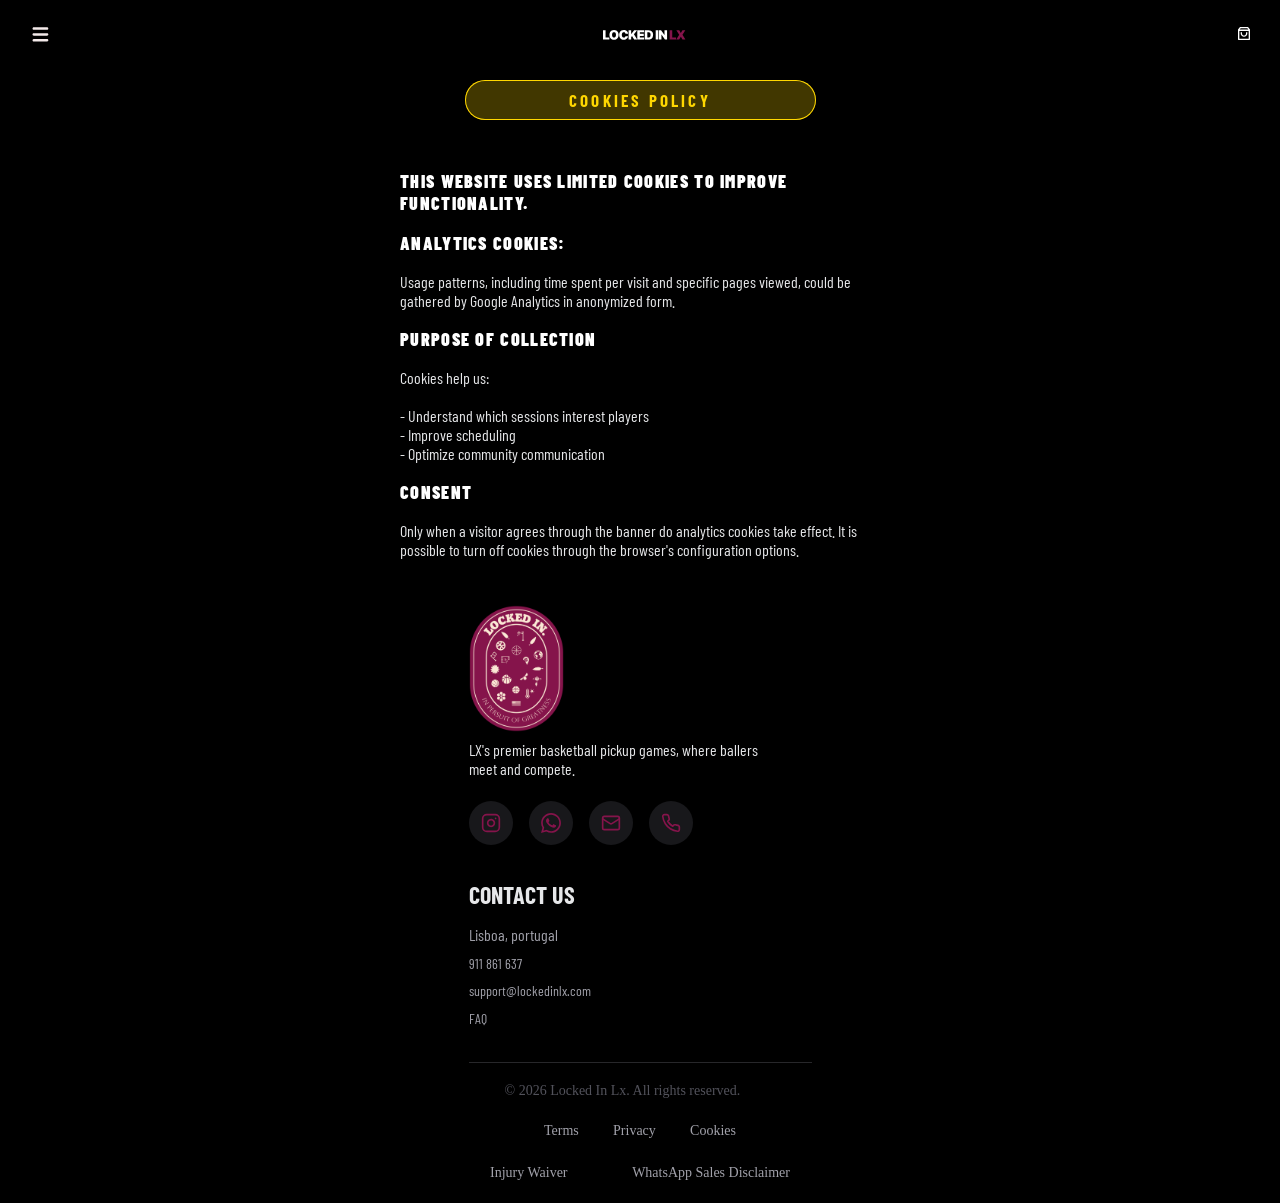
==== cookies.html @ 7228d4fa "Beta 1.3" ====
<!DOCTYPE html>
<html lang="en">
<head>
    <meta charset="UTF-8">
    <meta name="viewport" content="width=device-width, initial-scale=1.0, maximum-scale=1.0">
    <meta name="theme-color" content="#FFFFF">
    <meta name="msapplication-TileColor" content="#">
    <meta name="msapplication-TileImage" content="/ms-icon-144x144.png">
    <meta name="description" content="He">
    <meta name="robots" content="index, follow">
    <meta property="og:type" content="website" />    
    <meta property="og:description" content="Explore various sections including appointments, articles, and about me on our homepage, designed to guide you through your coaching journey." />
    <meta property="og:image" content="" />  <!-- pendinged image for the og:image meta tag -->
    <meta property="og:url" content="https://www.lockedinlx.com" />
    <meta property="og:site_name" content="lockedinlx" />
    <meta name="og:latitude" content="38.7223">
    <meta name="og:locality" content="Lisbon">
    <meta name="og:region" content="Lisbon">
    <meta name="og:country-name" content="Portugal">   
    <meta name="HandheldFriendly" content="True">
    <meta name="og:type" content="coaching"/>
    <meta name="keywords" content="basketball, hooper, book, schedule, merchandise, elite pro, tank top, compression shorts, training, tournaments">
    <meta name="rating" content="General">
    <meta name="coverage" content="Worldwide">
    <meta name="category" content="Sports">
    <meta name="language" content="EN">
    <meta name="target" content="all">
    <link rel="canonical" href="https://www.lockedinlx.com" />
    <link rel="icon" type="assets//icons/" href="assets/icons/favicon-96x96.png" sizes="96x96" />
    <link rel="icon" type="image/svg+xml" href="assets/icons/favicon.svg" />
    <link rel="shortcut icon" href="assets/icons/favicon.ico" />
    <link rel="apple-touch-icon" sizes="180x180" href="/apple-touch-icon.png"/>
    <meta name="apple-mobile-web-app-title" content="LI"/>
    <link rel="manifest" href="/site.webmanifest"/>
    <link rel="stylesheet" href="css/style.css">
    <link rel="stylesheet" href="css/fonts.css">
    <link rel="stylesheet" href="https://cdnjs.cloudflare.com/ajax/libs/font-awesome/6.3.0/css/all.min.css">
    <link rel="preconnect" rel="stylesheet" href="https://fonts.googleapis.com/icon?family=Material+Icons">
    <title> Privacy Policy </title>
</head>

<body>
<header id="main-header">
    <button class="menu-trigger" id="menu-open" aria-label="Open Menu">
        <img src="assets/icons/menu.svg" alt="">
    </button>

    <a href="index.html" class="logo-link">
        <img src="assets/icons/locked_in_small.svg" alt="Locked In Logo">
    </a>

    <a href="/store" class="store-link">
        <img src="assets/icons/store.svg" alt="Store">
    </a>
</header>

<nav id="side-menu" class="nav-overlay">
    <button id="menu-close" class="close-btn">&times;</button>
    <div class="nav-links">
        <a href="#"> Home </a>
        <a href="#store"> VIEW MERCH </a>
        <a href="#test"> LEGAL </a>
    </div>
</nav>

<div class="legal_heading_container">
    <h2 class="barlow-condensed-bold"> COOKIES POLICY </h2>
</div>

<section class="legal_container">
    <article id="legal_container_child">
        <h3 class="barlow-condensed-black" > This website uses limited cookies to improve functionality.  </h3> <br>
        
        <h3 class="barlow-condensed-black" > Analytics Cookies: </h3> <br> 
        <p class="barlow-condensed-regular">
            Usage patterns, including time spent per visit and specific pages viewed, 
            could be gathered by Google Analytics in anonymized form.
        </p>
        <br><h3 class="barlow-condensed-black" > Purpose of collection </h3> <br> 
        <p class="barlow-condensed-regular"> 
            Cookies help us: <br>
            <br> - Understand which sessions interest players
            <br> - Improve scheduling
            <br> - Optimize community communication

        </p> <br>
        <h3 class="barlow-condensed-black" > Consent </h3> <br> 
        <p class="barlow-condensed-regular"> 
            Only when a visitor agrees through the banner do analytics cookies take effect.
            It is possible to turn off cookies through the browser's configuration options.
        </p> <br>
        

    </article>
</section>

<br> <footer>
    <section class="home_footer_container_01">
        <div> <img src="assets/icons/color-logo.png" alt="" style="width:95px; height:auto;"> </div>
        <div> <p class="barlow-condensed-regular"> LX's premier basketball pickup games, where ballers meet and compete. </p> </div>
        <div> 
            <a href="#" class="footer_logo_container"> 
                <img src="assets/icons/instagram-footer.svg" alt="instagram logo">
            </a>
                <a href="#" class="footer_logo_container"> 
                    <img src="assets/icons/whatsap-footer.svg" alt="whatsap logo">
                </a>
                    <a href="#" class="footer_logo_container"> 
                        <img src="assets/icons/email-footer.svg" alt="email logo">
                    </a>
            <a href="#" class="footer_logo_container"> 
                <img src="assets/icons/phone.svg" alt="phone logo">
            </a>
        </div>
    </section>

    <section class="contact_us_container">
        <div> 
            <h2 class="barlow-condensed-bold"> CONTACT US </h2> 
        </div>
        <div> 
            <span class="barlow-condensed-regular" style="color:#A1A1AA;"> Lisboa, portugal</span>
            <a href="#" class="barlow-condensed-regular">911 861 637</a>
            <a href="#" class="barlow-condensed-regular"> support@lockedinlx.com </a>
            <a href="#" class="barlow-condensed-regular">FAQ </a>
        </div>
    </section>

    <section class="all_rights_reserved_container">
        <div> <p class="inter-regular"> © 2026 Locked In Lx. All rights reserved.</p> </div>
        <div> 
            <a class="inter-regular" href="terms_of_participation.html"> Terms </a> 
            <a class="inter-regular" href="privacy_policy.html"> Privacy </a> 
            <a class="inter-regular" href="cookies.html"> Cookies </a>
        </div>
        
        <div>
            <a class="inter-regular" href="injury_waiver.html"> Injury Waiver </a> 
            <a class="inter-regular" href="whatsapp_sales_disclaimer.html"> WhatsApp Sales Disclaimer </a> 
        </div>
    </section>
</footer>

    <script src="https://cdn.lordicon.com/lordicon.js" defer></script>
    <script src="javascript/scroll_detection_menu.js" defer></script>
</body>
---- css/style.css ----
@charset "utf-8"; 
@import url('https://fonts.googleapis.com/css2?family=Barlow+Condensed:ital,wght@0,100;0,200;0,300;0,400;0,500;0,600;0,700;0,800;0,900;1,100;1,200;1,300;1,400;1,500;1,600;1,700;1,800;1,900&display=swap');
@import url('https://fonts.googleapis.com/css2?family=Inter:ital,opsz,wght@0,14..32,100..900;1,14..32,100..900&display=swap');
@import url('https://fonts.googleapis.com/css2?family=Roboto+Condensed:ital,wght@0,100..900;1,100..900&display=swap');
* { margin:0px; padding:0px; box-sizing:border-box;  }

/* .fbc-center-column stands for flexbox center column, it is a utility class that can be used to center content both horizontally and vertically in a column layout. */
/* .fbc-center-row stands for flexbox center row, it is a utility class that can be used to center content both horizontally and vertically in a row layout. */


:root  {  
        --white:#FFFFFF;
        --bright-yellow:#F5EDEA;
        --dark-yellow:#F0B556;
        --main-yellow:#FFD700;
        --header-height: 42px;
        --main-red:#EF4444;;
        --font-01:'Inter';
        --font-02:'Playfair Display';
        --font-03:'DM Sans';
        --m: 4rem;
        --header-height: 3.2rem;
        --first-color: #037486;
        --dark-color: #070D1F;
        --dark-color-alt: #282B3A;
        --white-color: #E6E7E9;
        --normal-font-size: 1rem;
        --small-font-size: .813rem;
        --glass-bg: rgba(0, 0, 0, 0.475); /* Deep black but translucent */
        --blur-strength: 12px;
        --z-fixed: 100;
}
body::-webkit-scrollbar { display: none; }

html,body { 
    margin: 0;
    padding: 0;
    overflow-y: scroll; 
    -webkit-overflow-scrolling: touch;
    scroll-behavior: smooth; 
    background-color: black; /* Note: when the header turns black, it will match the body color */
}
    
p,h1,h3,h4, h2 { text-decoration:none; color:var(--white-color);  }




header {
    display: flex;
    align-items: center;
    justify-content: space-between;
    height: 70px; /* Slightly taller for a premium feel */
    padding: 0 30px;
    position: fixed;
    top: 0;
    width: 100%;
    z-index: 1000;
    box-sizing: border-box;
    background-color: transparent;
    transition: all 0.4s cubic-bezier(0.4, 0, 0.2, 1); /* Smoother curve */
}

/* The Glass Effect on Scroll */
header.scrolled {
    background-color: var(--glass-bg);
    backdrop-filter: blur(var(--blur-strength));
    -webkit-backdrop-filter: blur(var(--blur-strength)); /* Safari support */
    border-bottom: 1px solid rgba(255, 255, 255, 0.1); /* Subtle "edge" */
    height: 50px; /* Slight shrink effect on scroll */
}

/* Reset buttons */
button {
    background: none;
    border: none;
    cursor: pointer;
    padding: 0;
}

.nav-overlay {
    position: fixed;
    top: 0;
    left: 0; /* Changed from right for better transform logic */
    width: 100%;
    height: 100%;
    background: rgba(15, 15, 18, 0.95); /* Matched to your deep dark theme */
    backdrop-filter: blur(15px);
    -webkit-backdrop-filter: blur(15px); /* Safari support */
    z-index: 2000;
    display: flex;
    flex-direction: column;
    align-items: center;
    justify-content: center;
    
    /* Hardware-accelerated slide */
    transform: translateX(100%);
    transition: transform 0.4s cubic-bezier(0.25, 1, 0.5, 1); /* Premium easing curve */
}

.nav-overlay.open {
    transform: translateX(0);
}

/* ========================================
   CLOSE BUTTON
   ======================================== */
.close-btn {
    position: absolute;
    top: 24px;
    right: 32px;
    background: transparent;
    border: none;
    color: #a1a1aa;
    font-size: 3.5rem;
    font-weight: 300;
    cursor: pointer;
    transition: color 0.3s ease, transform 0.3s ease;
    line-height: 1;
}

.close-btn:hover {
    color: #ffffff;
    transform: rotate(90deg) scale(1.1); /* Nice interactive twist */
}

/* ========================================
   NAV LINKS & STAGGERED ANIMATION
   ======================================== */
.nav-links {
    display: flex;
    flex-direction: column;
    align-items: center;
    gap: 32px; /* Replaces margin for cleaner spacing */
}

.nav-links a {
    /* Force the custom font and weight */
    font-family: 'Barlow Condensed', sans-serif !important; 
    font-weight: 900 !important; /* 900 is usually the "Black" weight */
    text-transform: uppercase;   /* Ensures it stays capitalized */
    
    /* ... keep your other existing styles like size, color, animation ... */
    display: block;
    font-size: 3rem;
    color: #e4e4e7;
    text-decoration: none;
    letter-spacing: 5px;
    opacity: 0;
    transform: translateY(30px);
    transition: color 0.3s ease, opacity 0.4s ease, transform 0.4s cubic-bezier(0.175, 0.885, 0.32, 1.275);
}

/* Hover State */
.nav-links a:hover {
    color: #FFD700; /* Using your store's yellow accent */
    transform: scale(1.05) translateY(-2px);
}

/* THE MAGIC: When the menu opens, fade the links in and slide them up.
   We delay them slightly so they cascade in.
*/
.nav-overlay.open .nav-links a {
    opacity: 1;
    transform: translateY(0);
}

.nav-overlay.open .nav-links a:nth-child(1) { transition-delay: 0.15s; }
.nav-overlay.open .nav-links a:nth-child(2) { transition-delay: 0.25s; }
.nav-overlay.open .nav-links a:nth-child(3) { transition-delay: 0.35s; }

.close-btn {
    position: absolute;
    top: 20px;
    right: 30px;
    font-size: 3rem;
    color: white;
}


section#upcoming_runs_container { 
    height:auto; width:343px;
    display:flex; align-items:center; justify-content:center; 
    margin:auto;margin-bottom:30px; margin-top:30px;
}

article#upcoming_runs_container_child  { 
    border:1px solid black; height:144px; 
    width:343px; display:flex; 
    align-items:center; justify-content:center;  
    flex-direction:column; gap:15px;
}

article#upcoming_runs_container_child > h3 { color:#FFD700; letter-spacing:3.2px;}
article#upcoming_runs_container_child > h2 { color:#FFFFFF; letter-spacing:1.8px; font-size:44px; }
article#upcoming_runs_container_child > p { color:#A1A1AA; font-size:14px; line-height:24px; text-align:center; width:290px; }
#nike_elite_gear_heading_container { 
    height:170px; 
    width:351px; margin:auto; display:flex; 
    flex-direction:column; 
    align-items:center; justify-content:center;
    margin-top:30px; margin-bottom:30px; 
}

/* Legal container */

.legal_container  { 
    min-height:144px;  margin:auto; padding:10px;
    max-width:500px; display:flex; margin-top:40px;
    align-items:center; justify-content:center;  
    flex-direction:column; 
}

.legal_heading_container { 
    height:40px; border-radius:99px; background-color:#ffd90041; 
    width:351px; margin:auto; display:flex;  box-shadow:inset 0 0 0 1px #FFD700;
    align-items:center; justify-content:center; display:flex;
    margin-top:80px; 
}

.legal_heading_container > h2 { color:#FFD700; font-size:17px; letter-spacing:3.2px; }

#nike_elite_gear_heading_container_child { text-align:center; display:flex; align-items:center; justify-content:space-between; flex-direction:column; gap:px; }
    #nike_elite_gear_heading_container_child > h3 { color:#FFD700; font-size:32px;}
        #nike_elite_gear_heading_container_child > h4 { color:#FFD700; font-size:17px; letter-spacing:3.2px; }

    #nike_elite_gear_heading_container_child > h2 { color:#FFFFFF; font-size:44px;}
    #nike_elite_gear_heading_container_child > p { color:#A1A1AA; margin-top:10px;}

    
/* ============================= */
/* SCHEDULE CARD COMPONENT       */
/* ============================= */




/* ============================= */

.schedule_component_father {
    position: relative;
    height: 340px;
    width: 343px;
    border: 1px solid #27272A;
    border-radius: 16px;
    margin: auto;
    margin-bottom: 30px;
    padding: 24px;
    display: flex;
    flex-direction: column;
    justify-content: space-between;
    background: #0f0f12;
    overflow: hidden;
    transition: transform 0.3s ease, box-shadow 0.3s ease;
}

.schedule_component_father:hover {
    transform: translateY(-4px);
    box-shadow: 0 0 0 1.4px #D6A700;
}

#test:hover{
        transform: translateY(-4px);
    box-shadow: 0 0 0 1.4px #EF4444;
}

/* Glow Effect */
.schedule_component_father::before {
    content: "";
    position: absolute;
    inset: 0;
    border-radius: inherit;
    pointer-events: none;
    background: radial-gradient(
        circle at center,
        rgba(255, 221, 87, 0.08) 20%,
        rgba(255, 221, 87, 0.06) 45%,
        rgba(255, 221, 87, 0.03) 75%,
        transparent 100%
    );
    animation: pulseGlow 6s ease-in-out infinite;
}

@keyframes pulseGlow {
    0%, 100% { opacity: 0.4; transform: scale(1); }
    50% { opacity: 0.8; transform: scale(1.05); }
}


/* ============================= */
/* TOP SECTION                   */
/* ============================= */

.event_type_container {
    display: flex;
    flex-direction: column;
    gap: 14px; 
}

.event_type_indicator {
    display: flex; 
    align-items: center;
    justify-content: space-between;
}

/* King of the Court Badge */
.event_type_indicator > :nth-child(1) {
    display: flex;
    align-items: center;
    justify-content: center;
    padding: 10px 20px;
    background-color: rgba(239, 68, 68, 0.15);
    border-radius: 99px;
    border: 1px solid #EF4444;
}

.event_type_indicator > :nth-child(1) p {
    color: #F87171;
    letter-spacing: 0.6px;
    font-size:8.1px;
}

/* Live Indicator */
.event_type_indicator > :nth-child(2) {
    display: flex;
    align-items: center; 
    gap: 6px;
    font-size: 0.75rem;
    color: #9CA3AF;
}

.red_dot {
    height: 8px;
    width: 8px;
    border-radius: 50%;
    background-color: #EF4444;
    animation: blink 1.5s infinite ease-in-out;
}

@keyframes blink {
    0%, 100% { opacity: 1; }
    50% { opacity: 0.4; }
}

/* Title */
.event_type_title h2 {
    font-size: 1.25rem;
    color: #ffffff; margin-top:20px;
    line-height: 1.2;
}


/* ============================= */
/* DETAILS GRID                  */
/* ============================= */

.event_details_container {
    display: flex;
    flex-wrap: wrap;
    gap: 14px;
}

.event_details_small_container {
    width: calc(50% - 7px);
    display: flex;
    align-items: center;
    gap: 10px;
}

/* Icon container */
.event_details_small_container > :nth-child(1) {
    height: 36px;
    width: 36px;
    background-color: #27272A;
    border-radius: 8px;
    display: flex;
    align-items: center;
    justify-content: center;
}

/* Text container */
.event_details_small_container > :nth-child(2) {
    display: flex;
    flex-direction: column;
    justify-content: center;
}

.event_details_small_container h4 {
    font-size: 0.7rem;
    font-weight: 600;
    color: #E4E4E7;
}

.event_details_small_container a {
    font-size: 0.65rem;
    color: #FFD700;

}.event_details_small_container p {
    font-size: 0.65rem; 
    color: #9CA3AF;
}

/* Green spots indicator */
.event_details_small_container span {
    font-weight: 700;
}


/* ============================= */
/* BUTTON STATES                 */
/* ============================= */

.sold_out_like_button {
    height: 52px;
    width: 160px;
    background-color: #18181B;
    border-radius: 99px;
    border: 1px solid #27272A;
    color: #EF4444;
    font-weight: 600;
    letter-spacing: 1px;
    cursor: not-allowed;
    transition: background 0.3s ease, transform 0.2s ease;
}

.sold_out_like_button:hover {
    background-color: #1f1f23;
}

.join_now_like_button {
    height: 52px;
    width: 160px;
    background-color: #85144B;
    border-radius: 99px;
    border: 1px solid #85144B;
    color: #FFFFFf;
    font-weight: 600;
    letter-spacing: 1px;
    cursor: pointer;
    transition: background 0.3s ease, transform 0.2s ease;
}

.join_now_like_button:hover {
    background-color: #9d1356;
    transform: translateY(-2px);
}

/* ------------------------------------------------- ( Carousel ) --------------------------------------------------------- */
.carousel_viewport {
    overflow: hidden;
    width: 100%;
    cursor: grab; /* Visual cue that it's swipeable */
}

.carousel_viewport:active { cursor: grabbing; }

.carousel_track {
    display: flex;
    gap: 20px;
    transition: transform 0.5s cubic-bezier(.25, .8, .25, 1);
    will-change: transform; /* Performance optimization */
}

/* Shared Box Styles */
.home_page_product_boxes {
    flex: 0 0 229px;
    height: 187px;
    border-radius: 8px;
    border: 1px solid #7D7D7D;
    text-decoration: none; /* Remove link underline */
    display: flex;
    flex-direction: column;
    justify-content: flex-end; /* Pushes content to the bottom */
    align-items: center;
    padding-bottom: 20px; 
    background-size: cover;
    background-position: center;
    background-repeat: no-repeat;
    user-select: none;
    -webkit-user-drag: none;
}

/* Label Styling - No more negative margins */
.label_container {
    height: 28px;
    width: 80%;
    display: flex;
    align-items: center;
    justify-content: center;
    background: rgba(0,0,0,0.2); /* Slight overlay for readability */
}

.barlow-condensed-black {
    color: white;
    letter-spacing: 1.3px;
    font-size: 18px;
    text-transform: uppercase;
}

/* Specific Backgrounds */
.item-socks  { background-image: url('../assets/images/home_page_elite_socks.png'); }
.item-tank   { background-image: url('../assets/images/home_page_tank_top.png'); }
.item-tshirt { background-image: url('../assets/images/home_page_drift_tshirt.png'); }

/* Buttons */
.carousel_btn {
    position: absolute;
    background:none;
    border: none;
    color: white;
    font-size: 30px;
    width: 40px;
    height: 40px;
    border-radius: 50%;
    cursor: pointer;
    z-index: 10; 
}

.prev { left: 10px; }
.next { right: 10px; }
button{ border:none;}


/* HOME PAGE MERCH BUTTON        */
/* ============================= */

#home_page_merch_button {
    position: relative;
    height: 64px;
    width: 210px;
    margin: 20px auto;
    display: flex;
    justify-content: center;
    align-items: center;
    gap: 12px;

    background: linear-gradient(145deg, #1a1a1d, #111113);
    border-radius: 14px;
    border: 1px solid #2a2a2e;

    box-shadow:
        0 10px 25px rgba(0, 0, 0, 0.5),
        inset 0 0 0 1px rgba(255,255,255,0.04);

    cursor: pointer;
    overflow: hidden;

    transition:
        transform 0.25s ease,
        box-shadow 0.25s ease,
        background 0.3s ease;
}


/* ============================= */
/* PREMIUM CLICK SPRING          */
/* ============================= */

#home_page_merch_button:active {
    animation: nikePress 0.4s cubic-bezier(.34,1.56,.64,1); 
}

@keyframes nikePress {
    0%   { transform: scale(1); }
    35%  { transform: scale(0.88) translateY(2px); } /* compression */
    65%  { transform: scale(1.04); }                 /* overshoot */
    100% { transform: scale(1); }                    /* settle */
}


/* ============================= */
/* TEXT                          */
/* ============================= */


/* ============================= */
/* ICON MOTION                   */
/* ============================= */

#home_page_merch_button lord-icon {
    transition: transform 0.3s ease; width:25px;height:25px
}

#home_page_merch_button:hover lord-icon {
    transform: translateX(5px);
}

#home_page_merch_button > a { text-decoration:none; color:white; font-size:17px;}
/* ============================= */
/* PREMIUM LIGHT SWEEP           */
/* ============================= */

#home_page_merch_button::before {
    content: "";
    position: absolute;
    top: 0;
    left: -120%;
    width: 120%;
    height: 100%;
    background: linear-gradient(
        120deg,
        transparent 30%,
        rgba(255,255,255,0.08),
        transparent 70%
    );
    transition: left 0.6s ease;
}

#home_page_merch_button:hover::before {
    left: 120%;
}

.got_questions_container { 
    height:100px; width:317px; margin:auto; margin-top:30px;
    display:flex; flex-direction:column; align-items:center; justify-content:center;
}

.got_questions_container > h3 { color:#FFD700; letter-spacing:4.2px;}
.got_questions_container > h2 { color:#FFFFFF;  font-size:36px; }

.faq {
    width: 350px; 
    margin: auto; margin-top:30px; margin-bottom:40px;
}

.accordion-item {
    border-radius: 12px;
    background: #0f1117;
    overflow: hidden;
    margin-bottom: 20px;
    transition: border 0.3s ease; 
    border: 2px solid transparent; 
}

.accordion-item.active {
    border: 1px solid #ffd400;
  
}

.accordion-header {
    background: transparent;
    width: 100%;
    padding: 20px;
    border: none;
    font-size: 18px;
    color: #fff;
    display: flex;
    justify-content: space-between;
    align-items: center;
    cursor: pointer;
}

.accordion-header .icon {
    transition: transform 0.3s ease, color 0.3s ease;
}

.accordion-header span {
   letter-spacing:0.8px;
}

.accordion-item.active .icon {
    transform: rotate(180deg);
}

.accordion-content {
    height: 0;
    overflow: hidden;
    padding: 0 20px;
    transition: height 0.4s ease, padding 0.3s ease;
}

.accordion-content p {
    font-size: 16px;
    color: #9ca3af;
    line-height: 1.4;
}

/* ------------------------------------------------- ( Footer ) --------------------------------------------------------- */
 
.home_footer_container_01 { 
 
height:255px; width:343px; 
margin:auto;  display:flex;
flex-direction:column; margin-bottom:20px;
justify-content:space-between;
}

.home_footer_container_01 > :nth-child(1) { 
    min-height:36px; width:140px; 
    display:flex; 
    align-items:center; justify-content:flex-start;
}

.home_footer_container_01 > :nth-child(2) { height:52px; width:300px; display:flex; align-items:center; justify-content:center;}

.home_footer_container_01 > :nth-child(3) { 
    min-height:44px; width:224px; margin-top:15px;
    display:flex; align-items:flex-end; justify-content:space-between;}

.footer_logo_container { border-radius:50%; background-color:#18181B; margin-bottom:15px; height:44px; width:44px; display:flex; align-items:center; justify-content:center;}

.contact_us_container {   height:152px; width:343px; margin:auto; display:flex; flex-direction:column; justify-content:space-between; }

.contact_us_container > :nth-child(1) { height:36px; width:162px; }  

.contact_us_container > :nth-child(2) { height:112px; width:187px; flex-direction:column; display:flex; align-items:flex-start; justify-content:space-around;}  

.contact_us_container > :nth-child(2) > a { color:#A1A1AA; font-size:14px; text-decoration:none;}

.all_rights_reserved_container { 
    border-top:1px solid #27272A; min-height:90px; width:343px; margin:auto; 
    margin-top:30px; margin-bottom:20px;  justify-content:space-between; gap:20px;
    display:flex; flex-direction:column; align-items:center;
}


.all_rights_reserved_container > div:nth-child(1) { height:20px; min-width:271px; margin-top:20px;}
.all_rights_reserved_container > div:nth-child(1) > p { color:#52525B; font-size:14px;;  }

.all_rights_reserved_container > div:nth-child(2) {
    height:20px; width:192px;  
    text-align:center; display:flex; justify-content:space-between;
}  
.all_rights_reserved_container > div:nth-child(2) > a { color:#A1A1AA; font-size:14px; text-decoration:none;}


.all_rights_reserved_container > div:nth-child(3) { 
    height:20px; 
    width:300px; text-align:center; 
    display:flex; justify-content:space-between;
    align-items:center;}  

.all_rights_reserved_container > div:nth-child(3) > a { color:#A1A1AA; font-size:14px; text-decoration:none;}
---- css/fonts.css ----
.barlow-condensed-thin {
  font-family: "Barlow Condensed", sans-serif;
  font-weight: 100;
  font-style: normal;
}

.barlow-condensed-extralight {
  font-family: "Barlow Condensed", sans-serif;
  font-weight: 200;
  font-style: normal;
}

.barlow-condensed-light {
  font-family: "Barlow Condensed", sans-serif;
  font-weight: 300;
  font-style: normal;
}

.barlow-condensed-regular {
  font-family: "Barlow Condensed", sans-serif;
  font-weight: 400;
  font-style: normal;
}

.barlow-condensed-medium {
  font-family: "Barlow Condensed", sans-serif;
  font-weight: 500;
  font-style: normal;
}

.barlow-condensed-semibold {
  font-family: "Barlow Condensed", sans-serif;
  font-weight: 600;
  font-style: normal;
}

.barlow-condensed-bold {
  font-family: "Barlow Condensed", sans-serif;
  font-weight: 700;
  font-style: normal;
}

.barlow-condensed-extrabold {
  font-family: "Barlow Condensed", sans-serif;
  font-weight: 800;
  font-style: normal;
}

.barlow-condensed-black {
  font-family: "Barlow Condensed", sans-serif;
  font-weight: 900;
  font-style: normal;
}

.barlow-condensed-thin-italic {
  font-family: "Barlow Condensed", sans-serif;
  font-weight: 100;
  font-style: italic;
}

.barlow-condensed-extralight-italic {
  font-family: "Barlow Condensed", sans-serif;
  font-weight: 200;
  font-style: italic;
}

.barlow-condensed-light-italic {
  font-family: "Barlow Condensed", sans-serif;
  font-weight: 300;
  font-style: italic;
}

.barlow-condensed-regular-italic {
  font-family: "Barlow Condensed", sans-serif;
  font-weight: 400;
  font-style: italic;
}

.barlow-condensed-medium-italic {
  font-family: "Barlow Condensed", sans-serif;
  font-weight: 500;
  font-style: italic;
}

.barlow-condensed-semibold-italic {
  font-family: "Barlow Condensed", sans-serif;
  font-weight: 600;
  font-style: italic;
}

.barlow-condensed-bold-italic {
  font-family: "Barlow Condensed", sans-serif;
  font-weight: 700;
  font-style: italic;
}

.barlow-condensed-extrabold-italic {
  font-family: "Barlow Condensed", sans-serif;
  font-weight: 800;
  font-style: italic;
}

.barlow-condensed-black-italic {
  font-family: "Barlow Condensed", sans-serif;
  font-weight: 900;
  font-style: italic;
}


/* Roboto Condensed  */



.roboto_condensed {
  font-family: "Roboto Condensed", sans-serif;
  font-optical-sizing: auto;
  font-style: normal;
}

.inter {
  font-family: "Inter", sans-serif;
  font-optical-sizing: auto;
  font-style: normal;
}
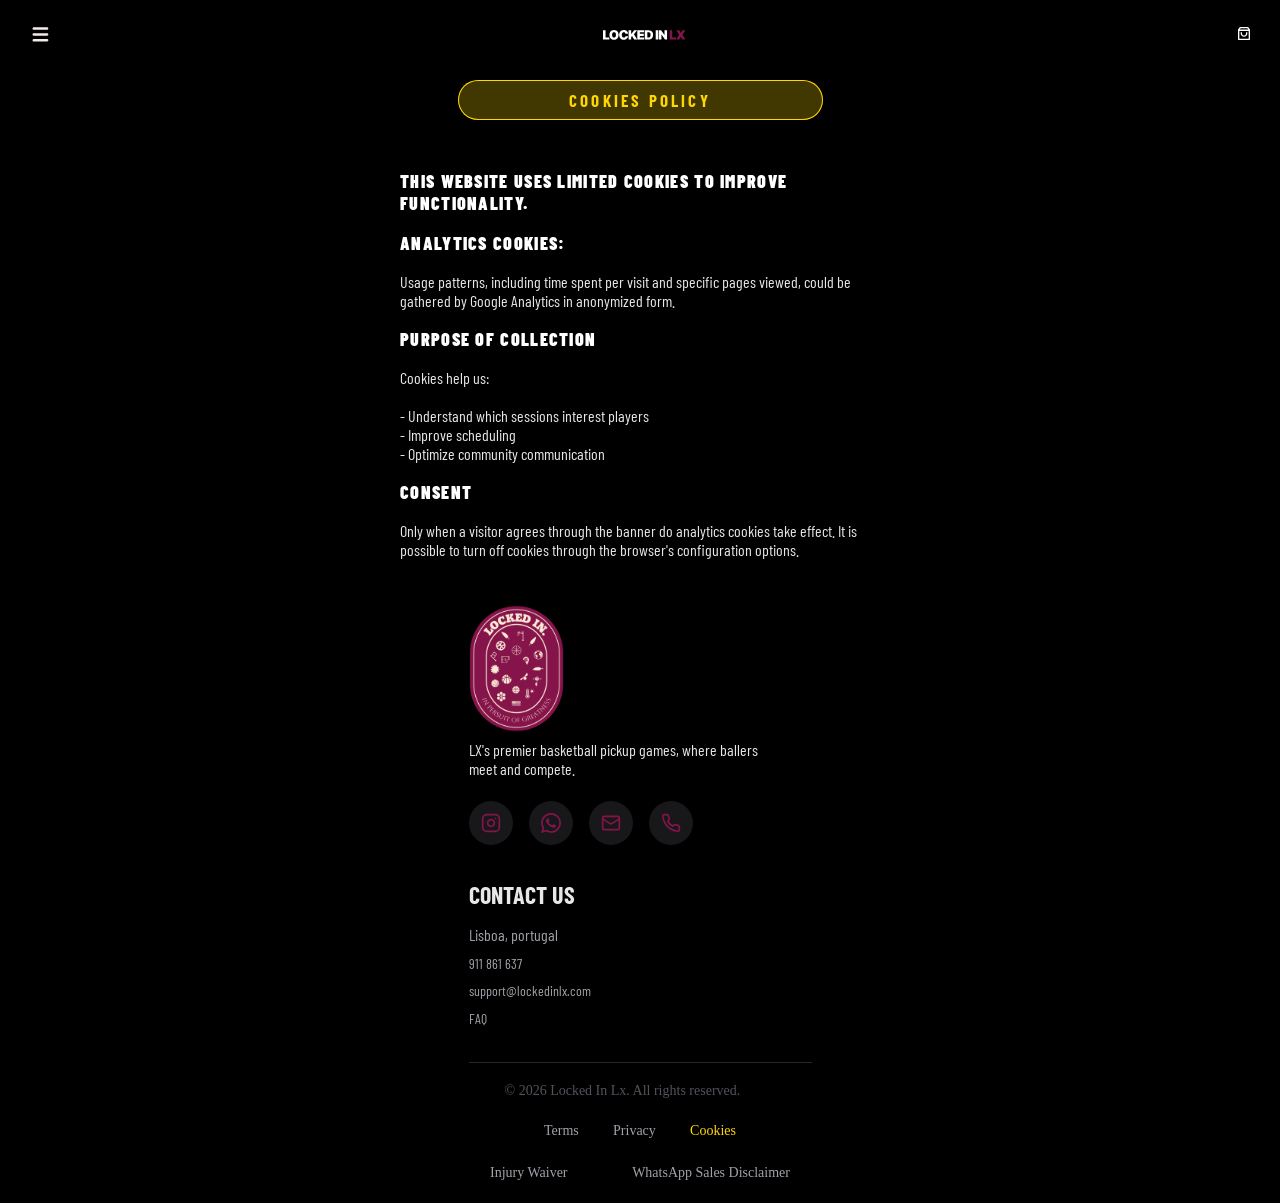
==== commit 7ea369a3: "Beta 1.5" ====
--- a/cookies.html
+++ b/cookies.html
@@ -131,12 +131,12 @@
         <div> 
             <a class="inter-regular" href="terms_of_participation.html"> Terms </a> 
             <a class="inter-regular" href="privacy_policy.html"> Privacy </a> 
-            <a class="inter-regular" href="cookies.html"> Cookies </a>
+            <a class="inter-regular" style="color:#FFD700;" href="#"> Cookies </a>
         </div>
         
         <div>
             <a class="inter-regular" href="injury_waiver.html"> Injury Waiver </a> 
-            <a class="inter-regular" href="whatsapp_sales_disclaimer.html"> WhatsApp Sales Disclaimer </a> 
+            <a class="inter-regular" href="whatsap_merchandise_disclaimer.html"> WhatsApp Sales Disclaimer </a> 
         </div>
     </section>
 </footer>
--- a/css/style.css
+++ b/css/style.css
@@ -38,6 +38,8 @@
     overflow-y: scroll; 
     -webkit-overflow-scrolling: touch;
     scroll-behavior: smooth; 
+        -ms-overflow-style: none;
+scrollbar-width: none;
     background-color: black; /* Note: when the header turns black, it will match the body color */
 }
     
@@ -185,7 +187,7 @@
 }
 
 article#upcoming_runs_container_child  { 
-    border:1px solid black; height:144px; 
+    height:144px; 
     width:343px; display:flex; 
     align-items:center; justify-content:center;  
     flex-direction:column; gap:15px;
@@ -212,8 +214,8 @@
 }
 
 .legal_heading_container { 
-    height:40px; border-radius:99px; background-color:#ffd90041; 
-    width:351px; margin:auto; display:flex;  box-shadow:inset 0 0 0 1px #FFD700;
+    height:40px; border-radius:99px; background-color:#ffd90041; padding-left:13px; padding-right:13px;
+    width:365px; margin:auto; display:flex;  box-shadow:inset 0 0 0 1px #FFD700;
     align-items:center; justify-content:center; display:flex;
     margin-top:80px; 
 }
@@ -225,14 +227,12 @@
         #nike_elite_gear_heading_container_child > h4 { color:#FFD700; font-size:17px; letter-spacing:3.2px; }
 
     #nike_elite_gear_heading_container_child > h2 { color:#FFFFFF; font-size:44px;}
-    #nike_elite_gear_heading_container_child > p { color:#A1A1AA; margin-top:10px;}
+    #nike_elite_gear_heading_container_child > p { color:#A1A1AA; margin-top:10px; text-align:center;}
 
     
 /* ============================= */
 /* SCHEDULE CARD COMPONENT       */
 /* ============================= */
-
-
 
 
 /* ============================= */
@@ -242,7 +242,7 @@
     height: 340px;
     width: 343px;
     border: 1px solid #27272A;
-    border-radius: 16px;
+    border-radius: 16px; 
     margin: auto;
     margin-bottom: 30px;
     padding: 24px;
@@ -259,10 +259,6 @@
     box-shadow: 0 0 0 1.4px #D6A700;
 }
 
-#test:hover{
-        transform: translateY(-4px);
-    box-shadow: 0 0 0 1.4px #EF4444;
-}
 
 /* Glow Effect */
 .schedule_component_father::before {
@@ -381,7 +377,7 @@
 /* Text container */
 .event_details_small_container > :nth-child(2) {
     display: flex;
-    flex-direction: column;
+    flex-direction: column; 
     justify-content: center;
 }
 
@@ -477,13 +473,13 @@
     background-position: center;
     background-repeat: no-repeat;
     user-select: none;
-    -webkit-user-drag: none;
+    -webkit-user-drag: none; 
 }
 
 /* Label Styling - No more negative margins */
 .label_container {
     height: 28px;
-    width: 80%;
+    width: 80%; 
     display: flex;
     align-items: center;
     justify-content: center;
@@ -501,6 +497,7 @@
 .item-socks  { background-image: url('../assets/images/home_page_elite_socks.png'); }
 .item-tank   { background-image: url('../assets/images/home_page_tank_top.png'); }
 .item-tshirt { background-image: url('../assets/images/home_page_drift_tshirt.png'); }
+.item-molten { background-image: url('https://tiebreakertimes.com.ph/wp-content/uploads/2023/09/2023-FIBA-WC-Final-Molten-ball.jpg'); }
 
 /* Buttons */
 .carousel_btn {
@@ -585,8 +582,8 @@
     transform: translateX(5px);
 }
 
-#home_page_merch_button > a { text-decoration:none; color:white; font-size:17px;}
-/* ============================= */
+#home_page_merch_button > a { text-decoration:none; color:white; font-size:17px; }
+
 /* PREMIUM LIGHT SWEEP           */
 /* ============================= */
 
@@ -620,16 +617,15 @@
 
 .faq {
     width: 350px; 
-    margin: auto; margin-top:30px; margin-bottom:40px;
+    margin: auto; margin-top:30px; margin-bottom:40px; 
 }
 
 .accordion-item {
     border-radius: 12px;
-    background: #0f1117;
+    background: #101012; box-shadow:inset 0 0 0 1px #27272A;
     overflow: hidden;
     margin-bottom: 20px;
     transition: border 0.3s ease; 
-    border: 2px solid transparent; 
 }
 
 .accordion-item.active {
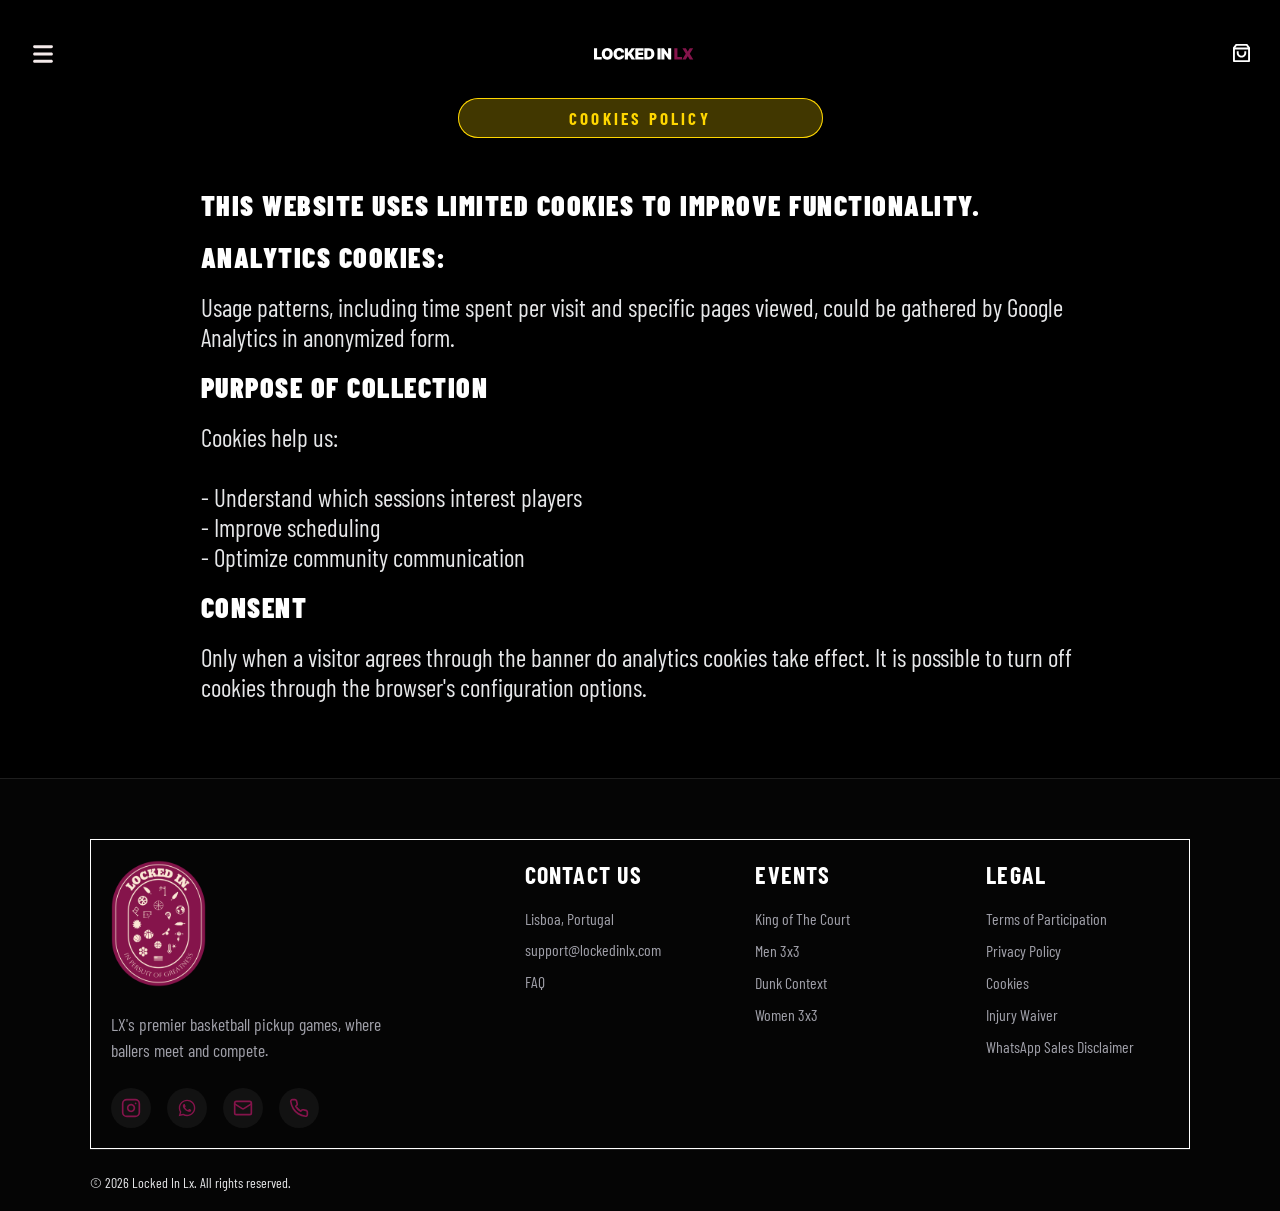
==== commit f959fd1d: "v1.1.8" ====
--- a/cookies.html
+++ b/cookies.html
@@ -2,41 +2,58 @@
 <html lang="en">
 <head>
     <meta charset="UTF-8">
-    <meta name="viewport" content="width=device-width, initial-scale=1.0, maximum-scale=1.0">
-    <meta name="theme-color" content="#FFFFF">
-    <meta name="msapplication-TileColor" content="#">
+    <meta name="viewport" content="width=device-width, initial-scale=1.0">
+    
+    <title>Privacy Policy | Locked In Lx Basketball Runs</title>
+    <meta name="description" content="Read the Locked In Lx Privacy Policy. Learn how we collect, protect, and use your information when you book basketball runs and join our community in Lisbon.">
+    <meta name="keywords" content="privacy policy, data protection, Locked In Lx, basketball community Lisbon, user data, secure booking">
+    <meta name="robots" content="index, follow">
+    
+    <meta property="og:type" content="website">
+    <meta property="og:url" content="https://www.lockedinlx.com/privacy-policy">
+    <meta property="og:site_name" content="Locked In Lx">
+    <meta property="og:title" content="Privacy Policy | Locked In Lx Basketball">
+    <meta property="og:description" content="Read the Locked In Lx Privacy Policy. Learn how we collect, protect, and use your information when you book basketball runs and join our community in Lisbon.">
+    <meta property="og:image" content="https://images.unsplash.com/photo-1546519638-68e109498ffc?q=80&w=2690&auto=format&fit=crop">
+    
+    <meta name="twitter:card" content="summary">
+    <meta name="twitter:url" content="https://www.lockedinlx.com/privacy-policy">
+    <meta name="twitter:title" content="Privacy Policy | Locked In Lx">
+    <meta name="twitter:description" content="Read our Privacy Policy to understand how we protect your information while playing with Locked In Lx.">
+    <meta name="twitter:image" content="https://images.unsplash.com/photo-1546519638-68e109498ffc?q=80&w=2690&auto=format&fit=crop">
+
+    <meta name="geo.region" content="PT-11">
+    <meta name="geo.placename" content="Lisbon">
+    <meta name="geo.position" content="38.7223;-9.1393">
+    <meta name="ICBM" content="38.7223, -9.1393">
+
+    <meta name="theme-color" content="#FFFFFF">
+    <meta name="msapplication-TileColor" content="#000000">
     <meta name="msapplication-TileImage" content="/ms-icon-144x144.png">
-    <meta name="description" content="He">
-    <meta name="robots" content="index, follow">
-    <meta property="og:type" content="website" />    
-    <meta property="og:description" content="Explore various sections including appointments, articles, and about me on our homepage, designed to guide you through your coaching journey." />
-    <meta property="og:image" content="" />  <!-- pendinged image for the og:image meta tag -->
-    <meta property="og:url" content="https://www.lockedinlx.com" />
-    <meta property="og:site_name" content="lockedinlx" />
-    <meta name="og:latitude" content="38.7223">
-    <meta name="og:locality" content="Lisbon">
-    <meta name="og:region" content="Lisbon">
-    <meta name="og:country-name" content="Portugal">   
+    <meta name="apple-mobile-web-app-title" content="Locked In Lx">
     <meta name="HandheldFriendly" content="True">
-    <meta name="og:type" content="coaching"/>
-    <meta name="keywords" content="basketball, hooper, book, schedule, merchandise, elite pro, tank top, compression shorts, training, tournaments">
+    
     <meta name="rating" content="General">
     <meta name="coverage" content="Worldwide">
     <meta name="category" content="Sports">
     <meta name="language" content="EN">
     <meta name="target" content="all">
-    <link rel="canonical" href="https://www.lockedinlx.com" />
-    <link rel="icon" type="assets//icons/" href="assets/icons/favicon-96x96.png" sizes="96x96" />
-    <link rel="icon" type="image/svg+xml" href="assets/icons/favicon.svg" />
-    <link rel="shortcut icon" href="assets/icons/favicon.ico" />
-    <link rel="apple-touch-icon" sizes="180x180" href="/apple-touch-icon.png"/>
-    <meta name="apple-mobile-web-app-title" content="LI"/>
-    <link rel="manifest" href="/site.webmanifest"/>
+    
+    <link rel="canonical" href="https://www.lockedinlx.com/privacy-policy">
+    <link rel="icon" type="image/png" href="assets/icons/favicon-96x96.png" sizes="96x96">
+    <link rel="icon" type="image/svg+xml" href="assets/icons/favicon.svg">
+    <link rel="shortcut icon" href="assets/icons/favicon.ico">
+    <link rel="apple-touch-icon" sizes="180x180" href="/apple-touch-icon.png">
+    <link rel="manifest" href="/site.webmanifest">
+    
     <link rel="stylesheet" href="css/style.css">
     <link rel="stylesheet" href="css/fonts.css">
+    <link rel="stylesheet" href="css/responsive.css">
+    <link rel="stylesheet" href="css/footer.css">
     <link rel="stylesheet" href="https://cdnjs.cloudflare.com/ajax/libs/font-awesome/6.3.0/css/all.min.css">
-    <link rel="preconnect" rel="stylesheet" href="https://fonts.googleapis.com/icon?family=Material+Icons">
-    <title> Privacy Policy </title>
+    <link rel="preconnect" href="https://fonts.googleapis.com">
+    <link rel="preconnect" href="https://fonts.gstatic.com" crossorigin>
+    <link rel="stylesheet" href="https://fonts.googleapis.com/icon?family=Material+Icons">
 </head>
 
 <body>
@@ -57,12 +74,12 @@
 <nav id="side-menu" class="nav-overlay">
     <button id="menu-close" class="close-btn">&times;</button>
     <div class="nav-links">
-        <a href="#"> Home </a>
-        <a href="#store"> VIEW MERCH </a>
-        <a href="#test"> LEGAL </a>
+        <a href="index.html" target="_self" class="barlow-condensed-black"> HOME </a>
+        <a href="merch.html" target="_self" class="barlow-condensed-black"> SHOP </a>
+        <a href="https://chat.whatsapp.com/CyUq9WWLAnG3ighTghfdYV" target="_blank" > COMMUNITY CHAT  </a>
     </div>
 </nav>
-
+<br>
 <div class="legal_heading_container">
     <h2 class="barlow-condensed-bold"> COOKIES POLICY </h2>
 </div>
@@ -94,51 +111,56 @@
     </article>
 </section>
 
-<br> <footer>
-    <section class="home_footer_container_01">
-        <div> <img src="assets/icons/color-logo.png" alt="" style="width:95px; height:auto;"> </div>
-        <div> <p class="barlow-condensed-regular"> LX's premier basketball pickup games, where ballers meet and compete. </p> </div>
-        <div> 
-            <a href="#" class="footer_logo_container"> 
-                <img src="assets/icons/instagram-footer.svg" alt="instagram logo">
-            </a>
-                <a href="#" class="footer_logo_container"> 
-                    <img src="assets/icons/whatsap-footer.svg" alt="whatsap logo">
-                </a>
-                    <a href="#" class="footer_logo_container"> 
-                        <img src="assets/icons/email-footer.svg" alt="email logo">
-                    </a>
-            <a href="#" class="footer_logo_container"> 
-                <img src="assets/icons/phone.svg" alt="phone logo">
-            </a>
+<br> <footer id="lx-main-footer" class="lx-footer">
+    <div class="lx-footer-content">
+        
+        <div class="footer-brand-col">
+            <img src="assets/icons/color-logo.png" alt="Locked In LX Logo" class="footer-logo">
+            <p class="barlow-condensed-regular footer-tagline">
+                LX's premier basketball pickup games, where ballers meet and compete.
+            </p>
+            <div class="footer-socials">
+                <a href="#" class="social-icon-link"><img src="assets/icons/instagram-footer.svg" alt="Instagram"></a>
+                <a href="#" class="social-icon-link"><img src="assets/icons/whatsap-footer.svg" alt="WhatsApp"></a>
+                <a href="#" class="social-icon-link"><img src="assets/icons/email-footer.svg" alt="Email"></a>
+                <a href="#" class="social-icon-link"><img src="assets/icons/phone.svg" alt="Phone"></a>
+            </div>
         </div>
-    </section>
 
-    <section class="contact_us_container">
-        <div> 
-            <h2 class="barlow-condensed-bold"> CONTACT US </h2> 
+        <div class="footer-links-col">
+            <h3 class="barlow-condensed-bold footer-heading">CONTACT US</h3>
+            <ul class="footer-link-list">
+                <li class="barlow-condensed-regular text-muted">Lisboa, Portugal</li>
+                <li><a href="mailto:support@lockedinlx.com" class="barlow-condensed-regular">support@lockedinlx.com</a></li>
+                <li><a href="#" class="barlow-condensed-regular">FAQ</a></li>
+            </ul>
         </div>
-        <div> 
-            <span class="barlow-condensed-regular" style="color:#A1A1AA;"> Lisboa, portugal</span>
-            <a href="#" class="barlow-condensed-regular">911 861 637</a>
-            <a href="#" class="barlow-condensed-regular"> support@lockedinlx.com </a>
-            <a href="#" class="barlow-condensed-regular">FAQ </a>
+
+        <div class="footer-links-col">
+            <h3 class="barlow-condensed-bold footer-heading"> EVENTS </h3>
+            <ul class="footer-link-list">
+                <li><a href="#" class="barlow-condensed-regular"> King of The Court</a></li>
+                <li><a href="#" class="barlow-condensed-regular"> Men 3x3 </a></li>
+                <li><a href="#"class="barlow-condensed-regular"> Dunk Context </a></li>
+                <li><a href="#" class="barlow-condensed-regular"> Women 3x3 </a></li>
+            </ul>
         </div>
-    </section>
 
-    <section class="all_rights_reserved_container">
-        <div> <p class="inter-regular"> © 2026 Locked In Lx. All rights reserved.</p> </div>
-        <div> 
-            <a class="inter-regular" href="terms_of_participation.html"> Terms </a> 
-            <a class="inter-regular" href="privacy_policy.html"> Privacy </a> 
-            <a class="inter-regular" style="color:#FFD700;" href="#"> Cookies </a>
+        <div class="footer-links-col">
+            <h3 class="barlow-condensed-bold footer-heading">LEGAL</h3>
+            <ul class="footer-link-list">
+                <li><a href="terms_of_participation.html" class="barlow-condensed-regular">Terms of Participation</a></li>
+                <li><a href="privacy_policy.html" class="barlow-condensed-regular">Privacy Policy</a></li>
+                <li><a href="cookies.html" class="barlow-condensed-regular">Cookies</a></li>
+                <li><a href="injury_waiver.html" class="barlow-condensed-regular">Injury Waiver</a></li>
+                <li><a href="whatsap_merchandise_disclaimer.html" class="barlow-condensed-regular">WhatsApp Sales Disclaimer</a></li>
+            </ul>
         </div>
-        
-        <div>
-            <a class="inter-regular" href="injury_waiver.html"> Injury Waiver </a> 
-            <a class="inter-regular" href="whatsap_merchandise_disclaimer.html"> WhatsApp Sales Disclaimer </a> 
-        </div>
-    </section>
+    </div>
+
+    <div class="lx-footer-bottom">
+        <p class="barlow-condensed-regular">© 2026 Locked In Lx. All rights reserved.</p>
+    </div>
 </footer>
 
     <script src="https://cdn.lordicon.com/lordicon.js" defer></script>
--- a/css/style.css
+++ b/css/style.css
@@ -144,7 +144,7 @@
     
     /* ... keep your other existing styles like size, color, animation ... */
     display: block;
-    font-size: 3rem;
+    font-size: 2.3rem;
     color: #e4e4e7;
     text-decoration: none;
     letter-spacing: 5px;
@@ -208,7 +208,7 @@
 
 .legal_container  { 
     min-height:144px;  margin:auto; padding:10px;
-    max-width:500px; display:flex; margin-top:40px;
+    max-width:1100px; display:flex; margin-top:40px;
     align-items:center; justify-content:center;  
     flex-direction:column; 
 }
@@ -307,7 +307,6 @@
     padding: 10px 20px;
     background-color: rgba(239, 68, 68, 0.15);
     border-radius: 99px;
-    border: 1px solid #EF4444;
 }
 
 .event_type_indicator > :nth-child(1) p {
@@ -356,6 +355,8 @@
     gap: 14px;
 }
 
+.event_details_small_container :nth-child(1)> i { font-size:16px; color: #FFD700; width:auto;}
+
 .event_details_small_container {
     width: calc(50% - 7px);
     display: flex;
@@ -364,7 +365,7 @@
 }
 
 /* Icon container */
-.event_details_small_container > :nth-child(1) {
+.event_details_small_container > :nth-child(1)  {
     height: 36px;
     width: 36px;
     background-color: #27272A;
@@ -442,80 +443,131 @@
 }
 
 /* ------------------------------------------------- ( Carousel ) --------------------------------------------------------- */
+
+
+.carousel_master_wrapper {
+    width: 100%;
+    position: relative;
+    padding: 20px 0;
+}
+
 .carousel_viewport {
-    overflow: hidden;
+    overflow-x: auto; 
+    overflow-y: hidden;
     width: 100%;
-    cursor: grab; /* Visual cue that it's swipeable */
-}
-
-.carousel_viewport:active { cursor: grabbing; }
+    cursor: grab;
+    scrollbar-width: none; 
+    -ms-overflow-style: none; 
+    scroll-snap-type: x mandatory; 
+    scroll-behavior: smooth;
+    padding-bottom: 20px; /* Space for box-shadows on hover */
+}
+
+.carousel_viewport::-webkit-scrollbar {
+    display: none; 
+}
+
+.carousel_viewport:active { 
+    cursor: grabbing; 
+}
 
 .carousel_track {
     display: flex;
-    gap: 20px;
-    transition: transform 0.5s cubic-bezier(.25, .8, .25, 1);
-    will-change: transform; /* Performance optimization */
-}
-
-/* Shared Box Styles */
+    gap: 16px; /* Slightly tighter gap looks more modern */
+    padding: 0 20px; /* Gives the first item breathing room off the screen edge */
+}
+
+/* ========================================
+   THE PRODUCT BOXES
+   ======================================== */
+
 .home_page_product_boxes {
-    flex: 0 0 229px;
-    height: 187px;
-    border-radius: 8px;
-    border: 1px solid #7D7D7D;
-    text-decoration: none; /* Remove link underline */
+    scroll-snap-align: start; 
+    flex: 0 0 240px; /* Slightly wider for a premium feel */
+    height: 300px; /* Taller boxes look more editorial/luxurious */
+    border-radius: 16px; /* Smoother corners */
+    text-decoration: none; 
     display: flex;
     flex-direction: column;
-    justify-content: flex-end; /* Pushes content to the bottom */
-    align-items: center;
-    padding-bottom: 20px; 
+    justify-content: flex-end; 
+    align-items: center;
+    padding-bottom: 12px;   
     background-size: cover;
     background-position: center;
     background-repeat: no-repeat;
-    user-select: none;
+    user-select: none; 
     -webkit-user-drag: none; 
-}
-
-/* Label Styling - No more negative margins */
+    position: relative;
+    overflow: hidden; /* Keeps the inner shadow contained */
+    
+    /* Hardware acceleration for buttery hover lift */
+    transition: transform 0.3s cubic-bezier(0.16, 1, 0.3, 1), 
+                box-shadow 0.3s ease, 
+                border-color 0.3s ease;
+}
+
+/* Cinematic Dark Gradient to ensure bottom text pops */
+.home_page_product_boxes::after {
+    content: "";
+    position: absolute;
+    inset: 0;
+    background: linear-gradient(to bottom, transparent 50%, rgba(0,0,0,0.8) 100%);
+    z-index: 1;
+    pointer-events: none;
+}
+
+/* Premium Hover Lift */
+.home_page_product_boxes:hover {
+    transform: translateY(-3px);
+    box-shadow: 0 15px 30px rgba(0,0,0,0.5);
+    border-color: #FFD700; /* Subtle gold flash */
+}
+
+/* ========================================
+   THE "GLASS" TEXT LABEL
+   ======================================== */
 .label_container {
-    height: 28px;
-    width: 80%; 
-    display: flex;
-    align-items: center;
-    justify-content: center;
-    background: rgba(0,0,0,0.2); /* Slight overlay for readability */
+    width: calc(100% - 24px); 
+    position: relative;
+    z-index: 2; /* Sits above the cinematic gradient */
+    display: flex;
+    align-items: center;
+    justify-content: space-between;
+    padding: 10px 16px;
+    
+    /* The Glassmorphism Magic */
+    background: rgba(20, 20, 20, 0.6);
+    backdrop-filter: blur(8px);
+    -webkit-backdrop-filter: blur(8px);
+    border: 1px solid rgba(255, 255, 255, 0.15);
+    border-radius: 12px;
 }
 
 .barlow-condensed-black {
     color: white;
-    letter-spacing: 1.3px;
-    font-size: 18px;
+    letter-spacing: 1.5px;
+    font-size: 1.1rem;
     text-transform: uppercase;
+    margin: 0;
+}
+
+.hover-arrow {
+    color: #FFD700;
+    font-size: 1.2rem;
+    font-weight: bold;
+    transition: transform 0.3s ease;
+}
+
+/* Push arrow right on hover */
+.home_page_product_boxes:hover .hover-arrow {
+    transform: translateX(4px);
 }
 
 /* Specific Backgrounds */
-.item-socks  { background-image: url('../assets/images/home_page_elite_socks.png'); }
-.item-tank   { background-image: url('../assets/images/home_page_tank_top.png'); }
-.item-tshirt { background-image: url('../assets/images/home_page_drift_tshirt.png'); }
-.item-molten { background-image: url('https://tiebreakertimes.com.ph/wp-content/uploads/2023/09/2023-FIBA-WC-Final-Molten-ball.jpg'); }
-
-/* Buttons */
-.carousel_btn {
-    position: absolute;
-    background:none;
-    border: none;
-    color: white;
-    font-size: 30px;
-    width: 40px;
-    height: 40px;
-    border-radius: 50%;
-    cursor: pointer;
-    z-index: 10; 
-}
-
-.prev { left: 10px; }
-.next { right: 10px; }
-button{ border:none;}
+.item-socks  { background-image: url('../assets/images/nba-elite-pro-socks-bg.webp'); }
+.item-tank   { background-image: url('../assets/images/IMG_0470.webp'); }
+.item-molten { background-image: url('../assets/images/wilson-ball-bg-02.JPG'); }
+.item-tshirt { background-image: url('../assets/images/IMG_0465.JPG'); }
 
 
 /* HOME PAGE MERCH BUTTON        */
@@ -530,25 +582,51 @@
     justify-content: center;
     align-items: center;
     gap: 12px;
-
+    animation: elitePulse 3s ease-in-out infinite;
+    transition: transform 0.3s ease, border-color 0.3s ease;
     background: linear-gradient(145deg, #1a1a1d, #111113);
     border-radius: 14px;
     border: 1px solid #2a2a2e;
-
     box-shadow:
-        0 10px 25px rgba(0, 0, 0, 0.5),
-        inset 0 0 0 1px rgba(255,255,255,0.04);
-
+    0 10px 25px rgba(0, 0, 0, 0.5),
+    inset 0 0 0 1px rgba(255,255,255,0.04);
     cursor: pointer;
     overflow: hidden;
-
     transition:
         transform 0.25s ease,
         box-shadow 0.25s ease,
         background 0.3s ease;
 }
 
-
+@keyframes elitePulse {
+
+0% {
+
+border-color: rgba(125, 125, 125, 0.5);
+
+box-shadow: 0 0 0px rgba(255, 255, 255, 0);
+
+}
+
+50% {
+
+/* Glows brighter in the middle of the cycle */
+
+border-color: rgba(255, 255, 255, 0.8);
+
+box-shadow: 0 0 12px rgba(255, 255, 255, 0.2);
+
+}
+
+100% {
+
+border-color: rgba(125, 125, 125, 0.5);
+
+box-shadow: 0 0 0px rgba(255, 255, 255, 0);
+
+}
+
+}
 /* ============================= */
 /* PREMIUM CLICK SPRING          */
 /* ============================= */
@@ -608,15 +686,15 @@
 }
 
 .got_questions_container { 
-    height:100px; width:317px; margin:auto; margin-top:30px;
-    display:flex; flex-direction:column; align-items:center; justify-content:center;
+    height:80px; width:317px; margin:auto; margin-top:80px; 
+    display:flex; flex-direction:column; align-items:center; justify-content:flex-end;
 }
 
 .got_questions_container > h3 { color:#FFD700; letter-spacing:4.2px;}
 .got_questions_container > h2 { color:#FFFFFF;  font-size:36px; }
 
 .faq {
-    width: 350px; 
+    max-width:1100pxpx;  padding:20px;
     margin: auto; margin-top:30px; margin-bottom:40px; 
 }
 
@@ -650,6 +728,13 @@
     transition: transform 0.3s ease, color 0.3s ease;
 }
 
+.accordion-item.active .accordion-content {
+
+    opacity: 1;
+    transform: translateY(0);
+    padding: 10px 20px 20px;
+
+}
 .accordion-header span {
    letter-spacing:0.8px;
 }
@@ -671,60 +756,16 @@
     line-height: 1.4;
 }
 
-/* ------------------------------------------------- ( Footer ) --------------------------------------------------------- */
- 
-.home_footer_container_01 { 
- 
-height:255px; width:343px; 
-margin:auto;  display:flex;
-flex-direction:column; margin-bottom:20px;
-justify-content:space-between;
-}
-
-.home_footer_container_01 > :nth-child(1) { 
-    min-height:36px; width:140px; 
-    display:flex; 
-    align-items:center; justify-content:flex-start;
-}
-
-.home_footer_container_01 > :nth-child(2) { height:52px; width:300px; display:flex; align-items:center; justify-content:center;}
-
-.home_footer_container_01 > :nth-child(3) { 
-    min-height:44px; width:224px; margin-top:15px;
-    display:flex; align-items:flex-end; justify-content:space-between;}
-
-.footer_logo_container { border-radius:50%; background-color:#18181B; margin-bottom:15px; height:44px; width:44px; display:flex; align-items:center; justify-content:center;}
-
-.contact_us_container {   height:152px; width:343px; margin:auto; display:flex; flex-direction:column; justify-content:space-between; }
-
-.contact_us_container > :nth-child(1) { height:36px; width:162px; }  
-
-.contact_us_container > :nth-child(2) { height:112px; width:187px; flex-direction:column; display:flex; align-items:flex-start; justify-content:space-around;}  
-
-.contact_us_container > :nth-child(2) > a { color:#A1A1AA; font-size:14px; text-decoration:none;}
-
-.all_rights_reserved_container { 
-    border-top:1px solid #27272A; min-height:90px; width:343px; margin:auto; 
-    margin-top:30px; margin-bottom:20px;  justify-content:space-between; gap:20px;
-    display:flex; flex-direction:column; align-items:center;
-}
-
-
-.all_rights_reserved_container > div:nth-child(1) { height:20px; min-width:271px; margin-top:20px;}
-.all_rights_reserved_container > div:nth-child(1) > p { color:#52525B; font-size:14px;;  }
-
-.all_rights_reserved_container > div:nth-child(2) {
-    height:20px; width:192px;  
-    text-align:center; display:flex; justify-content:space-between;
-}  
-.all_rights_reserved_container > div:nth-child(2) > a { color:#A1A1AA; font-size:14px; text-decoration:none;}
-
-
-.all_rights_reserved_container > div:nth-child(3) { 
-    height:20px; 
-    width:300px; text-align:center; 
-    display:flex; justify-content:space-between;
-    align-items:center;}  
-
-.all_rights_reserved_container > div:nth-child(3) > a { color:#A1A1AA; font-size:14px; text-decoration:none;}
-
+.reveal {
+    position: relative;
+    transform: translateY(160px);
+    opacity: 0;
+    transition: transform 1.2s cubic-bezier(0.16, 1, 0.3, 1), 
+                opacity 1.2s cubic-bezier(0.16, 1, 0.3, 1);
+        will-change: transform, opacity;
+}
+
+.reveal.active {
+    transform: translateY(0); 
+    opacity: 1;
+}
--- a/css/responsive.css
+++ b/css/responsive.css
@@ -0,0 +1,920 @@
+/* BASE MOBILE STYLES (0px - 767px)
+   Your existing code is already here.
+*/
+
+
+/* ==========================================================================
+   1. TABLETS (Portrait) & LARGE PHONES
+   Breakpoint: 768px
+   Usage: Scale up the card width and adjust grid from 1 to 2 columns.
+   ========================================================================== */
+@media screen and (min-width:768px){
+
+.schedule_cards_container{
+
+    display:flex; 
+    flex-direction:row;
+    gap:24px; 
+    overflow-x:auto;
+    overflow-y:hidden;
+    scroll-snap-type:x mandatory;
+    scroll-behavior:smooth;
+    padding:10px 20px;
+}
+
+/* each card */
+.schedule_component_father{
+
+flex:0 0 423px;
+scroll-snap-align:start;
+height: 440px;
+    }
+
+
+    /* King of the Court Badge */
+.event_type_indicator > :nth-child(1) {
+    display: flex;
+    align-items: center;
+    justify-content: center; 
+    padding: 13px 40px;
+    background-color: rgba(239, 68, 68, 0.15);
+    border-radius: 99px;
+    
+}
+
+.event_type_title h2 {
+    font-size: 1.70rem;
+    color: #ffffff; margin-top:20px;
+    line-height: 1.2;
+}
+
+.event_details_small_container > :nth-child(1) {
+    height: 55px; width:55px; 
+}
+
+
+.event_details_small_container > :nth-child(2) > p {
+font-size:15px;
+}
+
+.event_details_small_container > :nth-child(2) > a {
+font-size:15px;
+}
+
+.event_details_small_container > div > img {
+    height: 24px; width:24px;
+}
+
+.event_type_indicator > :nth-child(1) p {
+    color: #F87171;
+    letter-spacing: 0.6px;
+    font-size:14px;
+}
+
+.event_details_small_container > :nth-child(2) h4 {
+    letter-spacing: 0.6px;
+    font-size:16px;
+}
+
+.join_now_like_button {
+    height: 62px;
+    width: 172px;
+}
+
+.sold_out_like_button {
+    height: 64px;
+    width: 174px;
+
+}
+
+/* hide scrollbar */
+.schedule_cards_container::-webkit-scrollbar{
+display:none;
+}
+
+.schedule_cards_container{
+-ms-overflow-style:none;
+scrollbar-width:none;
+}
+
+
+.faq {
+    max-width:1100px;
+}
+
+.accordion-item {
+    border-radius: 12px;
+    background: #101012; box-shadow:inset 0 0 0 1px #27272A;
+    overflow: hidden;
+    margin-bottom: 20px; 
+    transition: border 0.3s ease; 
+    border: 2px solid transparent; 
+}
+
+.accordion-item.active {
+    border: 1px solid #ffd400;
+  
+}
+
+.accordion-header {
+    background: transparent;
+    width: 100%;
+    padding: 20px; padding-bottom:30px; padding-top:30px;
+    border: none;
+    font-size: 24px; 
+    color: #fff;
+    display: flex;
+    justify-content: space-between;
+    align-items: center;
+    cursor: pointer;
+}
+
+.accordion-header .icon {
+    transition: transform 0.3s ease, color 0.3s ease;
+}
+
+.accordion-header span {
+   letter-spacing:0.8px;
+}
+
+.accordion-item.active .icon {
+    transform: rotate(180deg);
+}
+
+.accordion-content {
+    height: 0;
+    overflow: hidden;
+    padding: 0 20px;
+    transition: height 0.4s ease, padding 0.3s ease;
+}
+
+.accordion-content p {
+    font-size: 20px;
+    color: #9ca3af;
+    line-height: 1.4;
+}
+
+.got_questions_container { 
+     height:150px; width:417px; margin:auto; margin-top:50px; 
+    display:flex; flex-direction:column; align-items:center; justify-content:center;
+}
+
+.got_questions_container > h3 { color:#FFD700; letter-spacing:4.2px; font-size:22px;}
+.got_questions_container > h2 { color:#FFFFFF;  font-size:46px; }
+
+.label_container > span { 
+    font-size:26px; 
+}
+
+.legal_container  { 
+    width:899px;
+}
+
+#legal_container_child p { font-size:25px;}
+#legal_container_child h3 { font-size:28px;}
+
+
+#nike_elite_gear_heading_container_child { 
+    text-align:center; display:flex; align-items:center; justify-content:space-between; 
+    flex-direction:column; height:200px;  width:417px;  width:500px;  
+}
+    #nike_elite_gear_heading_container_child > h3 { color:#FFD700; font-size:46px; letter-spacing:4.2px;}
+        #nike_elite_gear_heading_container_child > h4 { color:#FFD700; font-size:22px; letter-spacing:4.2px;}
+
+    #nike_elite_gear_heading_container_child > h2 { color:#FFFFFF; font-size:60px; letter-spacing:4.2px;}
+    #nike_elite_gear_heading_container_child > p { color:#A1A1AA; margin-top:10px; font-size:24px; text-align:start;}
+
+section#upcoming_runs_container { 
+    min-height:215px; min-width:537px; 
+    display:flex; align-items:center; justify-content:center; 
+    margin:auto;margin-bottom:30px; margin-top:30px;
+}
+
+article#upcoming_runs_container_child  { 
+    min-height:180px; 
+    min-width:500px; display:flex;  
+    align-items:center; justify-content:center;  
+    flex-direction:column; gap:15px;
+}
+
+article#upcoming_runs_container_child > h3 { color:#FFD700; letter-spacing:3.2px; font-size:22px;}
+article#upcoming_runs_container_child > h2 { color:#FFFFFF; letter-spacing:1.8px; font-size:60px; }
+article#upcoming_runs_container_child > p { color:#A1A1AA; font-size:24px; line-height:30px; text-align:center; width:290px; }
+
+.got_questions_container { 
+    height:150px; width:500px; }
+.got_questions_container > h3 { color:#FFD700; letter-spacing:4.2px; font-size:24px;}
+.got_questions_container > h2 { color:#FFFFFF;  font-size:60px; }
+
+
+header {
+    display: flex;
+    align-items: center;
+    justify-content: space-between;
+    height: 110px; /* Slightly taller for a premium feel */
+    padding: 0 30px;
+    position: fixed;
+    top: 0;
+    width: 100%;
+    z-index: 1000;
+    box-sizing: border-box;
+    background-color: transparent;
+    transition: all 0.4s cubic-bezier(0.4, 0, 0.2, 1); /* Smoother curve */
+}
+
+/* The Glass Effect on Scroll */
+header.scrolled {
+    background-color: var(--glass-bg);
+    backdrop-filter: blur(var(--blur-strength));
+    -webkit-backdrop-filter: blur(var(--blur-strength)); /* Safari support */
+    border-bottom: 1px solid rgba(255, 255, 255, 0.1); /* Subtle "edge" */
+    height: 80px; /* Slight shrink effect on scroll */
+}
+
+#main-header > .logo-link > img {
+    height: 12px; /* Slightly larger logo */
+    transition: height 0.3s ease;
+}
+
+#main-header > .store-link > img {
+    height: 18px; /* Slightly larger logo */
+    transition: height 0.3s ease;
+}
+
+
+#main-header > #menu-open > img {
+    height: 25px; /* Slightly larger logo */
+    transition: height 0.3s ease;
+}
+
+.auth-title { font-size:40px;}
+#auth-name { font-size:27px;}
+#home_page_merch_button {
+    position: relative;
+    height: 74px; 
+    width: 280px;
+    margin: 50px auto;
+    display: flex;
+    justify-content: center;
+    align-items: center;
+    gap: 12px;
+    background: linear-gradient(145deg, #1a1a1d, #111113);
+    border-radius: 14px;
+    border: 1px solid #2a2a2e;
+    box-shadow:
+        0 10px 25px rgba(0, 0, 0, 0.5),
+        inset 0 0 0 1px rgba(255,255,255,0.04);
+    cursor: pointer;
+    overflow: hidden;
+    transition:
+        transform 0.25s ease,
+        box-shadow 0.25s ease,
+        background 0.3s ease;
+}
+.event_details_small_container :nth-child(1)> i { font-size:20px; color: #FFD700; width:auto;}
+
+
+/* ============================= */
+/* PREMIUM CLICK SPRING          */
+/* ============================= */
+
+#home_page_merch_button:active {
+    animation: nikePress 0.4s cubic-bezier(.34,1.56,.64,1); 
+}
+
+@keyframes nikePress {
+    0%   { transform: scale(1); }
+    35%  { transform: scale(0.88) translateY(2px); } /* compression */
+    65%  { transform: scale(1.04); }                 /* overshoot */
+    100% { transform: scale(1); }                    /* settle */
+}
+
+
+/* ============================= */
+/* TEXT                          */
+/* ============================= */
+
+#home_page_merch_button span {
+    font-size: 1.4rem;
+    font-weight: 600;
+    letter-spacing: 1px;
+    color: #ffffff;
+    transition: letter-spacing 0.25s ease;
+}
+
+#home_page_merch_button:hover span {
+    letter-spacing: 2px;     max-height:100vh; 
+
+}
+.products_box{
+    width:calc(50% - 18px);
+    height:450px;
+
+}
+
+.product_info{
+
+    height:90px;
+    padding:15px;
+    display:flex;
+
+}
+
+.product_name{
+
+    font-size:22px;
+    color:#E4E4E7;
+    margin-bottom:4px;
+}
+
+.product_price{
+
+    font-size:22px;
+    color:#FFD400;
+    font-weight:600;
+}
+
+
+.modal_content {
+    max-width:700px;
+}
+
+.modal_image_wrapper {
+    width: 100%;
+    height: 520px;
+}
+
+#products_show_case_main_child_container {
+    height: 680px; 
+
+}
+
+.modal_description {
+    color: #a1a1aa;
+    font-size: 1.3rem;
+    line-height: 1.5;
+}
+
+.modal_variant_group {
+    display: flex;
+    flex-direction: column;
+    gap: 20px;
+}
+
+.modal_variant_group h4 {
+    color: white;
+    font-size: 22px;
+    margin: 0;
+}
+
+.variant_pills {
+    display: flex;
+    gap: 12px;
+    flex-wrap: wrap;
+}
+
+.pill {
+
+    padding: 20px 30px;
+    font-size: 20px; font-weight: bold;
+}
+
+.close_modal {
+
+    color: #a20606;
+    font-size: 2.2rem;
+    cursor: pointer;
+
+}
+
+#products_show_case_container { margin-top:100px;}
+
+.auth-container {
+        margin-top:200px;
+    }
+
+    .input-group label {
+        font-size:1.1rem;;
+     }
+
+/* ============================= */
+/* ICON MOTION                   */
+/* ============================= */
+
+#home_page_merch_button lord-icon {
+    transition: transform 0.3s ease; height:37px; width:37px;
+}
+
+#home_page_merch_button:hover lord-icon {
+    transform: translateX(5px);
+}
+
+.home_page_product_boxes {
+    flex: 0 0 360px;
+    height:390px;
+  
+}
+
+.carousel_track {
+    gap: 30px;
+
+}
+
+
+
+/* ============================= */
+/* PREMIUM LIGHT SWEEP           */
+/* ============================= */
+
+#home_page_merch_button::before {
+    content: "";
+    position: absolute;
+    top: 0;
+    left: -120%;
+    width: 120%;
+    height: 100%;
+    background: linear-gradient(
+        120deg,
+        transparent 30%,
+        rgba(255,255,255,0.08),
+        transparent 70%
+    );
+    transition: left 0.6s ease;
+}
+
+#home_page_merch_button:hover::before {
+    left: 120%;
+}
+
+}
+
+
+
+@media screen and (min-width: 1440px) {
+
+.schedule_cards_container{
+
+    display:flex;
+    flex-direction:row;
+    gap:24px;
+    overflow-x:auto;
+    overflow-y:hidden;  margin:auto;
+    scroll-snap-type:x mandatory;
+    scroll-behavior:smooth;
+    padding:10px 20px; margin:auto; 
+}
+.event_details_small_container :nth-child(1)> i { font-size:21px; color: #FFD700; width:auto;}
+
+/* each card */
+.schedule_component_father{
+
+flex:0 0 523px; 
+scroll-snap-align:start; 
+height: 440px;
+    }
+
+    #products_show_case_main_child_container {
+    height: 1080px; 
+
+}
+
+    /* King of the Court Badge */
+.event_type_indicator > :nth-child(1) {
+    display: flex;
+    align-items: center;
+    justify-content: center; 
+    padding: 13px 40px;
+    background-color: rgba(239, 68, 68, 0.15);
+    border-radius: 99px;
+}
+
+.event_type_title h2 {
+    font-size: 1.70rem;
+    color: #ffffff; margin-top:20px;
+    line-height: 1.2;
+}
+
+.event_details_small_container > :nth-child(1) {
+    height: 55px; width:55px; 
+}
+
+
+.event_details_small_container > :nth-child(2) > p {
+font-size:15px;
+}
+
+.event_details_small_container > :nth-child(2) > a {
+font-size:15px;
+}
+
+.event_details_small_container > div > img {
+    height: 24px; width:24px;
+}
+
+.event_type_indicator > :nth-child(1) p {
+    color: #F87171;
+    letter-spacing: 0.6px;
+    font-size:14px;
+}
+
+.event_details_small_container > :nth-child(2) h4 {
+    letter-spacing: 0.6px;
+    font-size:16px;
+}
+
+.join_now_like_button {
+    height: 62px;
+    width: 172px;
+}
+
+.sold_out_like_button {
+    height: 64px;
+    width: 174px;
+
+}
+
+.auth-title { font-size:28px;}
+
+/* hide scrollbar */
+.schedule_cards_container::-webkit-scrollbar{
+display:none;
+}
+
+.schedule_cards_container{
+-ms-overflow-style:none;
+scrollbar-width:none;
+}
+
+
+.faq {
+    max-width:1100px; 
+}
+
+.accordion-item {
+    border-radius: 12px;
+    background: #101012; box-shadow:inset 0 0 0 1px #27272A;
+    overflow: hidden;
+    margin-bottom: 20px;
+    transition: border 0.3s ease; 
+    border: 2px solid transparent; 
+}
+
+.accordion-item.active {
+    border: 1px solid #ffd400;
+  
+}
+
+.accordion-header {
+    background: transparent;
+    width: 100%;
+    padding: 20px; padding-bottom:27px; padding-top:27px;
+    border: none;
+    font-size: 24px; 
+    color: #fff;
+    display: flex;
+    justify-content: space-between;
+    align-items: center;
+    cursor: pointer;
+}
+
+.accordion-header .icon {
+    transition: transform 0.3s ease, color 0.3s ease;
+}
+
+.accordion-header span {
+   letter-spacing:0.8px; font-size:20px;
+}
+
+.accordion-item.active .icon {
+    transform: rotate(180deg);
+}
+
+.accordion-content {
+    height: 0;
+    overflow: hidden;
+    padding: 0 20px;
+    transition: height 0.4s ease, padding 0.3s ease;
+}
+
+.accordion-content p {
+    font-size: 19px;
+    color: #9ca3af;
+    line-height: 1.4;
+}
+
+.got_questions_container { 
+    height:150px; width:417px; margin:auto; margin-top:50px;
+    display:flex; flex-direction:column; align-items:center; justify-content:center;
+}
+
+.got_questions_container > h3 { color:#FFD700; letter-spacing:4.2px; font-size:22px;}
+.got_questions_container > h2 { color:#FFFFFF;  font-size:46px; }
+
+.label_container > span { 
+    font-size:26px; 
+}
+
+.legal_container  { 
+    width:899px;
+}
+
+#legal_container_child p { font-size:25px;}
+#legal_container_child h3 { font-size:28px;}
+
+
+#nike_elite_gear_heading_container_child { text-align:center; display:flex; align-items:center; justify-content:space-between; 
+    flex-direction:column; height:200px;  width:417px; margin-bottom:30px; width:500px;
+}
+    #nike_elite_gear_heading_container_child > h3 { color:#FFD700; font-size:46px; letter-spacing:4.2px;}
+        #nike_elite_gear_heading_container_child > h4 { color:#FFD700; font-size:22px; letter-spacing:4.2px;}
+
+    #nike_elite_gear_heading_container_child > h2 { color:#FFFFFF; font-size:60px; letter-spacing:4.2px;}
+    #nike_elite_gear_heading_container_child > p { color:#A1A1AA; margin-top:10px; font-size:24px; text-align:start;}
+
+section#upcoming_runs_container { 
+    min-height:215px; min-width:537px; 
+    display:flex; align-items:center; justify-content:center; 
+    margin:auto;margin-bottom:30px; margin-top:30px;
+}
+
+article#upcoming_runs_container_child  { 
+    min-height:180px; 
+    min-width:500px; display:flex;  
+    align-items:center; justify-content:center;  
+    flex-direction:column; gap:15px;
+}
+
+article#upcoming_runs_container_child > h3 { color:#FFD700; letter-spacing:3.2px; font-size:22px;}
+article#upcoming_runs_container_child > h2 { color:#FFFFFF; letter-spacing:1.8px; font-size:60px; }
+article#upcoming_runs_container_child > p { color:#A1A1AA; font-size:24px; line-height:30px; text-align:center; width:290px; }
+
+.got_questions_container { 
+    height:150px; width:500px; }
+.got_questions_container > h3 { color:#FFD700; letter-spacing:4.2px; font-size:24px;}
+.got_questions_container > h2 { color:#FFFFFF;  font-size:60px; }
+
+
+header {
+    display: flex;
+    align-items: center;
+    justify-content: space-between;
+    height: 110px; /* Slightly taller for a premium feel */
+    padding: 0 30px;
+    position: fixed;
+    top: 0;
+    width: 100%;
+    z-index: 1000;
+    box-sizing: border-box;
+    background-color: transparent;
+    transition: all 0.4s cubic-bezier(0.4, 0, 0.2, 1); /* Smoother curve */
+}
+
+#products_show_case_container { margin-top:120px;
+}
+
+/* The Glass Effect on Scroll */
+header.scrolled {
+    background-color: var(--glass-bg);
+    backdrop-filter: blur(var(--blur-strength));
+    -webkit-backdrop-filter: blur(var(--blur-strength)); /* Safari support */
+    border-bottom: 1px solid rgba(255, 255, 255, 0.1); /* Subtle "edge" */
+    height: 80px; /* Slight shrink effect on scroll */
+}
+
+#main-header > .logo-link > img {
+    height: 12px; /* Slightly larger logo */
+    transition: height 0.3s ease;
+}
+
+#main-header > .store-link > img {
+    height: 18px; /* Slightly larger logo */
+    transition: height 0.3s ease;
+}
+
+
+#main-header > #menu-open > img {
+    height: 25px; /* Slightly larger logo */
+    transition: height 0.3s ease;
+}
+
+
+#home_page_merch_button {
+    position: relative;
+    height: 74px;
+    width: 280px;
+    margin: 20px auto;
+    display: flex;
+    justify-content: center;
+    align-items: center;
+    gap: 12px;
+    background: linear-gradient(145deg, #1a1a1d, #111113);
+    border-radius: 14px;
+    border: 1px solid #2a2a2e;
+    box-shadow:
+        0 10px 25px rgba(0, 0, 0, 0.5),
+        inset 0 0 0 1px rgba(255,255,255,0.04);
+    cursor: pointer;
+    overflow: hidden;
+    transition:
+        transform 0.25s ease,
+        box-shadow 0.25s ease,
+        background 0.3s ease;
+}
+
+
+/* ============================= */
+/* PREMIUM CLICK SPRING          */
+/* ============================= */
+
+#home_page_merch_button:active {
+    animation: nikePress 0.4s cubic-bezier(.34,1.56,.64,1); 
+}
+
+@keyframes nikePress {
+    0%   { transform: scale(1); }
+    35%  { transform: scale(0.88) translateY(2px); } /* compression */
+    65%  { transform: scale(1.04); }                 /* overshoot */
+    100% { transform: scale(1); }                    /* settle */
+}
+
+
+/* ============================= */
+/* TEXT                          */
+/* ============================= */
+
+#home_page_merch_button span {
+    font-size: 1.4rem;
+    font-weight: 600;
+    letter-spacing: 1px;
+    color: #ffffff;
+    transition: letter-spacing 0.25s ease;
+}
+
+#home_page_merch_button:hover span {
+    letter-spacing: 2px;     
+    max-height:100vh; 
+
+}
+.products_box{
+    width:calc(50% - 398px);
+    height:400px;
+
+}
+
+.product_info{
+
+    height:80px;
+    padding:15px;
+    display:flex;
+
+}
+
+.product_name{
+
+    font-size:19px;
+    color:#E4E4E7;
+    margin-bottom:4px;
+}
+
+.product_price{
+
+    font-size:22px;
+    color:#FFD400;
+    font-weight:600;
+}
+.modal_content {
+    max-width:700px;
+}
+
+.modal_image_wrapper {
+    width: 100%;
+    height: 520px;
+}
+
+.modal_description {
+    color: #a1a1aa;
+    font-size: 1.3rem;
+    line-height: 1.5;
+}
+
+.modal_variant_group {
+    display: flex;
+    flex-direction: column;
+    gap: 20px;
+}
+
+.modal_variant_group h4 {
+    color: white;
+    font-size: 22px;
+    margin: 0;
+}
+
+.variant_pills {
+    display: flex;
+    gap: 12px;
+    flex-wrap: wrap;
+}
+
+.pill {
+
+    padding: 20px 30px;
+    font-size: 20px; font-weight: bold;
+}
+
+.close_modal {
+
+    color: #a20606;
+    font-size: 2.2rem;
+    cursor: pointer;
+
+}
+
+
+
+#drop_down_menu_container 
+    {
+display:none;
+}
+
+
+/* ============================= */
+/* ICON MOTION                   */
+/* ============================= */
+
+#home_page_merch_button lord-icon {
+    transition: transform 0.3s ease; height:37px; width:37px;
+}
+
+#home_page_merch_button:hover lord-icon {
+    transform: translateX(5px);
+}
+
+.home_page_product_boxes {
+    flex: 0 0 360px;
+    height:390px;
+  
+}
+
+.home_page
+
+.carousel_track {
+    gap: 30px;
+
+}
+
+
+/* ============================= */
+/* PREMIUM LIGHT SWEEP           */
+/* ============================= */
+
+#home_page_merch_button::before {
+    content: "";
+    position: absolute;
+    top: 0;
+    left: -120%;
+    width: 120%;
+    height: 100%;
+    background: linear-gradient(
+        120deg,
+        transparent 30%,
+        rgba(255,255,255,0.08),
+        transparent 70%
+    );
+    transition: left 0.6s ease;
+}
+
+#home_page_merch_button:hover::before {
+    left: 120%;
+}
+.home_page_product_father_container { margin:auto;  width:1500px;}    
+
+.carousel_viewport::-webkit-scrollbar {
+    display: none; /* Chrome, Safari, Opera */
+}
+
+.carousel_viewport:active { 
+    cursor: grabbing; 
+}
+
+.carousel_track {
+    display: flex;
+    gap: 20px; align-items:center; justify-content:center;
+    padding-bottom: 10px; /* Slight breathing room */
+}
+
+#products_show_case_main_child_container {
+    height: 680px; 
+
+}
+
+}
+
+
+/* ==========================================================================
+   4. 4K & ULTRA-WIDE (Optional)
+   Breakpoint: 2560px
+   Usage: Only use if you want the cards to remain massive on 4K TVs.
+   ========================================================================== */
+@media screen and (min-width: 2560px) {
+
+}
--- a/css/footer.css
+++ b/css/footer.css
@@ -0,0 +1,140 @@
+
+/* ========================================
+   LX FOOTER STYLES
+   ======================================== */
+.lx-footer {
+    background-color: #050505; /* Deep luxury black */
+    color: #ffffff; margin-top:30px;
+    padding: 60px 20px 20px 20px;
+    border-top: 1px solid rgba(255, 255, 255, 0.1); /* Subtle separator line */
+}
+
+/* The Main Grid Container */
+.lx-footer-content {
+    max-width: 1100px;
+    margin: 0 auto;
+    display: grid;
+    grid-template-columns: 1fr; /* Mobile: 1 column */
+    gap: 48px;
+    padding-bottom: 48px;  }
+
+/* -- Column 1: Brand -- */
+.footer-logo {
+    width: 95px;
+    height: auto;
+    margin-bottom: 20px;
+}
+
+.footer-tagline {
+    color: #A1A1AA; /* Zinc-400 */
+    font-size: 1.1rem;
+    line-height: 1.5;
+    max-width: 300px;
+    margin-bottom: 24px;
+}
+
+.footer-socials {
+    display: flex;
+    gap: 16px;
+}
+
+.social-icon-link {
+    display: flex;
+    align-items: center;
+    justify-content: center;
+    width: 40px;
+    height: 40px;
+    background-color: rgba(255, 255, 255, 0.05);
+    border-radius: 50%; /* Makes them cool circles */
+    transition: all 0.3s cubic-bezier(0.4, 0, 0.2, 1);
+}
+
+.social-icon-link img {
+    width: 20px;
+    height: auto;
+    transition: filter 0.3s ease;
+}
+
+.social-icon-link:hover {
+    background-color: #ffffff;
+    transform: translateY(-3px); /* Lifts up on hover */
+}
+
+.social-icon-link:hover img {
+    filter: invert(1); /* Flips icon color on hover */
+}
+
+/* -- Columns 2 & 3: Links -- */
+.footer-heading {
+    font-size: 1.5rem;
+    letter-spacing: 0.05em;
+    margin-bottom: 20px;
+    color: #ffffff;
+}
+
+.footer-link-list {
+    list-style: none;
+    padding: 0;
+    margin: 0;
+    display: flex;
+    flex-direction: column;
+    gap: 12px;
+}
+
+.text-muted {
+    color: #A1A1AA;
+}
+
+.footer-link-list a {
+    color: #A1A1AA;
+    text-decoration: none;
+    transition: color 0.3s ease;
+    font-size: 1rem;
+}
+
+.footer-link-list a:hover {
+    color: #ffffff; /* Lights up on hover */
+}
+
+/* -- Bottom Bar -- */
+.lx-footer-bottom {
+    max-width: 1100px;
+    margin: 0 auto;
+    padding-top: 24px;
+    border-top: 1px solid rgba(255, 255, 255, 0.1);
+    text-align: center;
+    color: #71717A; /* Zinc-500 */
+    font-size: 0.875rem;
+}
+
+/* ========================================
+   RESPONSIVE Footer (TABLET & DESKTOP)
+   ======================================== */
+@media (min-width: 768px) {
+    .lx-footer-content {
+        /* Tablet: 2 columns */
+        grid-template-columns: 2fr 1fr 1fr 1fr; padding:20px;
+    }
+
+        .lx-footer-bottom {
+        text-align: left; /* Aligns left on bigger screens */
+        display: flex;
+        justify-content: space-between;
+        align-items: center;
+    }
+}
+
+@media (min-width: 1100px) {
+    .lx-footer-content {
+        /* Desktop: 3 columns. Brand takes up more space */
+        grid-template-columns: 2fr 2fr 3fr 1zzzzzfr; 
+        padding:20px;border:1px solid white;
+    }
+    
+    .lx-footer-bottom {
+        text-align: left; /* Aligns left on bigger screens */
+        display: flex;
+        justify-content: space-between;
+        align-items: center;
+    }
+}
